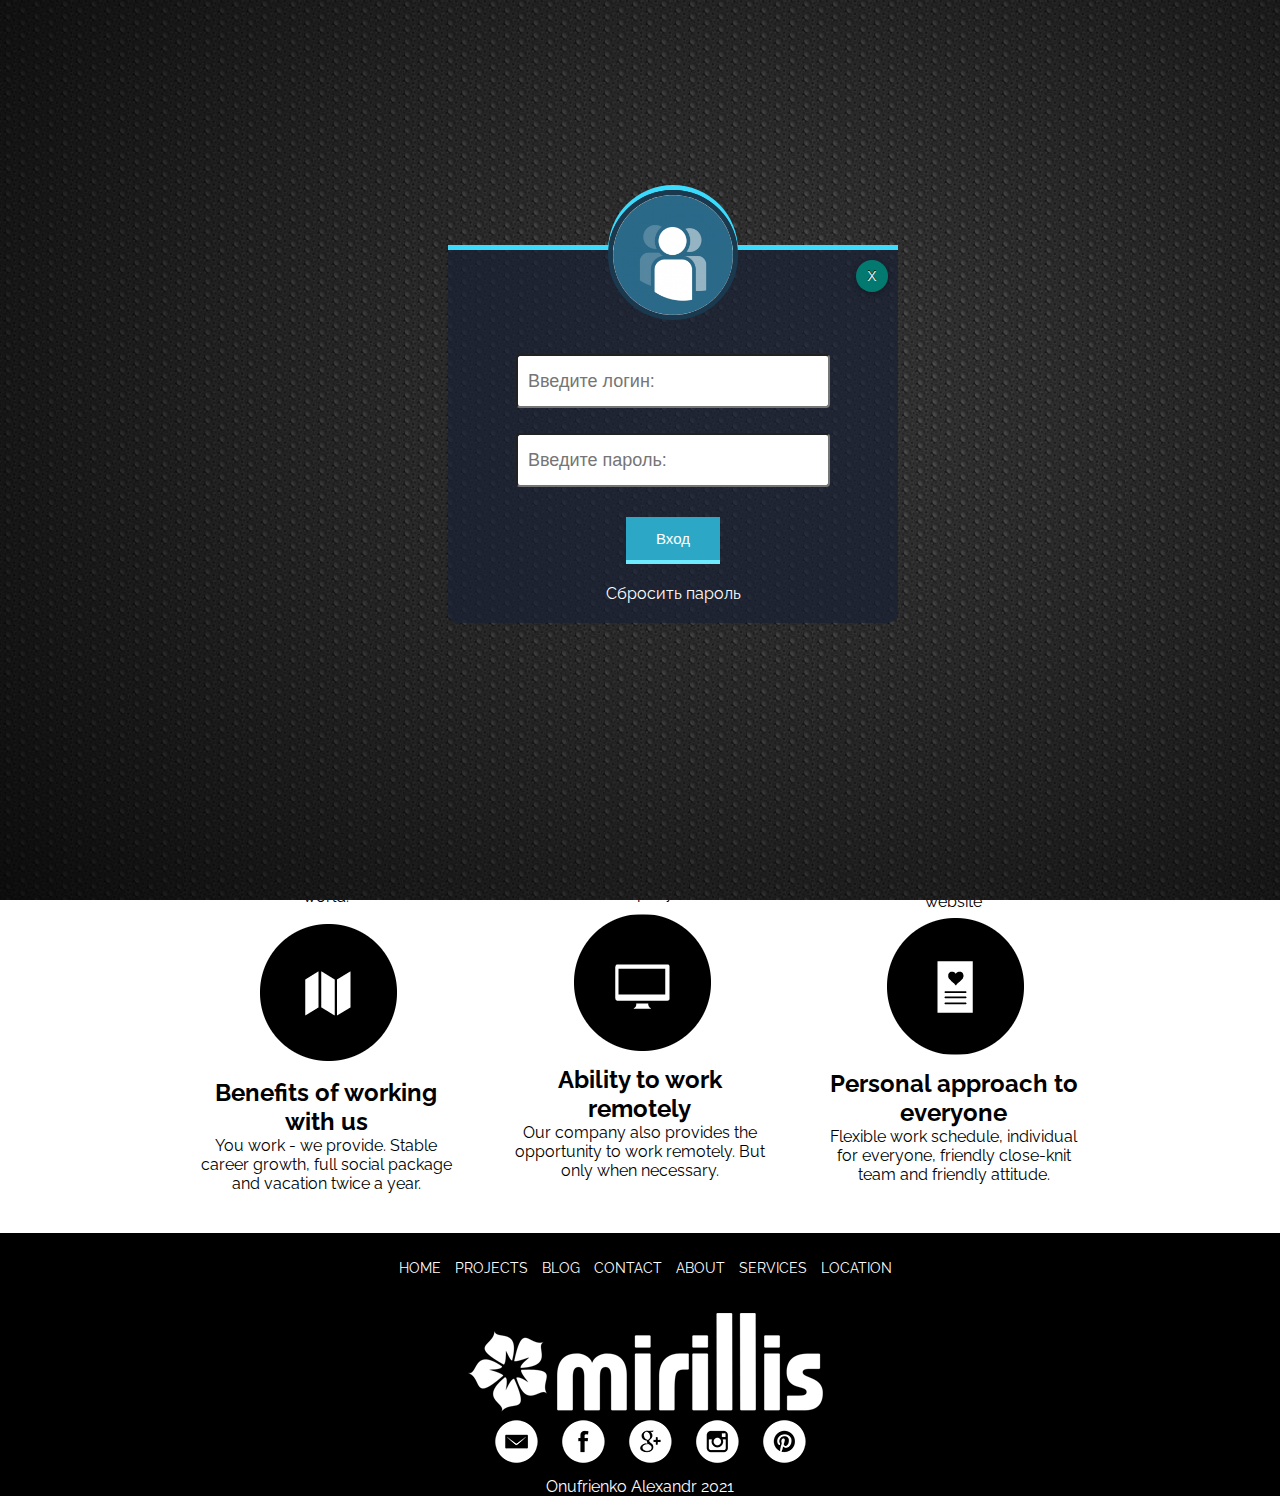
==== index.html @ ba814257 "Add files via upload" ====
<!DOCTYPE html>
<html lang="en">
<head>
	<meta charset="UTF-8">
	<meta name="viewport" content="width=`, initial-scale=1.0">
	<title>Smesharic</title>
	<link rel="stylesheet" href="css/main.css">
	<link href="https://fonts.googleapis.com/css2?family=Raleway:wght@300&display=swap" rel="stylesheet">
</head>
<body>
	<div class="preloader">
        <div class="preloader__row">
          <div class="preloader__item"></div>
          <div class="preloader__item"></div>
        </div>
     </div>
     <div id="overlay">
     <div class="container">
     	<img src="img/login1.jpg" alt="">
        <div class="dws-input">
            <input type="text" name="username" placeholder="Введите логин:">
            <input type="password" name="password" placeholder="Введите пароль:">
         </div>
         <div class="dws-input">
            <input type="submit" class="dws-submit" name="submit" value="Вход" onclick="document.getElementById('overlay').style.display='none';">
         <br />
			<a href="#" id="orion">Сбросить пароль</a>
         </div>      
         	<button class="close" title="Закрыть" onclick="document.getElementById('overlay').style.display='none';"></button>
		</div>
	</div>
	<header>
		<div class="logo">
			<a href="index.html"><img class="graficlogo" src="img/logo.png" width="355px" height="99px" alt="logo"></a>
		</div>
		<nav>
			<div class="topnav" id="myTopnav">
				<a href="index.html">HOME</a>
				<a href="projects.html">PROJECTS</a>
				<a href="blog.html">BLOG</a>
				<a href="contact.html">CONTACT</a>
				<a href="about.html">ABOUT</a>
				<a href="services.html">SERVICES</a>
				<a href="location.html">LOCATION</a>
				<a id="menu" href="#" class="icon">&#9776;</a>
			</div>
		</nav>
	</header>
	<main>
		<img src="img/web.jpg" alt="web" class="mw-100">
		<div class="advantages__conteiner">
			<div class="advantages">
				<div class="advantages__item">
					<img src="img/1.png" alt="">
					<h2>About our company</h2>
					<p>We have been working since 2000. We have branches all over the world.</p>
				</div>
				<div class="advantages__item">
					<img src="img/2.png" alt="">
					<h2>Who are we?</h2>
					<p>We are a professional computer animation and graphic design company.</p>
				</div>
				<div class="advantages__item">
					<img src="img/3.png" alt="">
					<h2>How to join us?</h2>
					<p>You can become our employee. You just need to register on our website</p>
				</div>
				<div class="advantages__item">
					<img src="img/4.png" alt="">
					<h2>Benefits of working with us</h2>
					<p>You work - we provide. Stable career growth, full social package and vacation twice a year.</p>
				</div>
				<div class="advantages__item">
					<img src="img/5.png" alt="">
					<h2>Ability to work remotely</h2>
					<p>Our company also provides the opportunity to work remotely. But only when necessary.</p>
				</div>
				<div class="advantages__item">
					<img src="img/6.png" alt="">
					<h2>Personal approach to everyone</h2>
					<p>Flexible work schedule, individual for everyone, friendly close-knit team and friendly attitude.</p>
				</div>
			</div>
		</div>
	</main>
	<footer>
		<nav>
			<a href="index.html">HOME</a>
			<a href="projects.html">PROJECTS</a>
			<a href="blog.html">BLOG</a>
			<a href="contact.html">CONTACT</a>
			<a href="about.html">ABOUT</a>
			<a href="services.html">SERVICES</a>
			<a href="location.html">LOCATION</a>
		</nav>
		<div class="logo">
			<a href="index.html"><img class="graficlogo" src="img/logo.png" alt=""></a>
		</div>
		<div class="social">
			<a href="#"><img src="img/em.png" alt=""></a>
			<a href="#"><img src="img/face.png" alt=""></a>
			<a href="#"><img src="img/goo.png" alt=""></a>
			<a href="#"><img src="img/inst.png" alt=""></a>
			<a href="#"><img src="img/pint.png" alt=""></a>
		</div>
		<p>Onufrienko Alexandr 2021</p>
	</footer>
	<script>
        window.onload = function () {
          document.body.classList.add('loaded_hiding');
          window.setTimeout(function () {
            document.body.classList.add('loaded');
            document.body.classList.remove('loaded_hiding');
          }, 500);
        }
      </script>
      <!-- скрипт для входа -->
      <script type="text/javascript">
      // таймаут перед появлением
        var delay_popup = 5;
        setTimeout("document.getElementById('overlay').style.display='block'", delay_popup);
        // добавление класса 
        document.body.classList.add('fixed-page');
        // функция, убирающая класс
         function  Remove(){
          document.body.classList.remove('fixed-page');
        }
      </script>
      <!-- остальные скрипты -->
    <script src="https://code.jquery.com/jquery-3.5.1.slim.min.js"></script>
	<script src="js/script.js"></script>
</body>
</html>
---- css/main.css ----
*{
	margin: 0;
	padding: 0;
}
a{
	text-decoration: none;
}
li{
	text-decoration: none;
	list-style: none;
}
body{
	font-family: 'Raleway', sans-serif;
}
.preloader {
    position: fixed;
    left: 0;
    top: 0;
    right: 0;
    bottom: 0;
    background: #e0e0e0;
    z-index: 1001;
  }
  .preloader__row {
    position: relative;
    top: 50%;
    left: 50%;
    width: 70px;
    height: 70px;
    margin-top: -35px;
    margin-left: -35px;
    text-align: center;
    animation: preloader-rotate 2s infinite linear;
  }
  .preloader__item {
    position: absolute;
    display: inline-block;
    top: 0;
    background-color: #337ab7;
    border-radius: 100%;
    width: 35px;
    height: 35px;
    animation: preloader-bounce 2s infinite ease-in-out;
  }
  .preloader__item:last-child {
    top: auto;
    bottom: 0;
    animation-delay: -1s;
  }
  @keyframes preloader-rotate {
    100% {
      transform: rotate(360deg);
    }
  }
  @keyframes preloader-bounce {
    0%,
    100% {
      transform: scale(0);
    }
    50% {
      transform: scale(1);
    }
  }
  .loaded_hiding .preloader {
    transition: 0.3s opacity;
    opacity: 0;
  }
  .loaded .preloader {
    display: none;
  }




.container{
    width: 100%;
    margin: auto;
    
}

/* блок входа */
 #overlay{
 	position: fixed;
  	top: 0;
  	left: 0;
  	display: none;
  	width: 100%;
  	height: 100%;
  	z-index: 999;
  	-webkit-animation: fade .6s;
  	-moz-animation: fade .6s;
  	animation: fade .6s;
  	overflow: auto;
 	background-image: url("../img/fon.jpg");
 }
 .container{
 	width: 450px;
	 left: 35%;
	 position: absolute;
	background-color: rgba(24, 33, 52, 0.7);
	margin: 250px auto 0 auto;
	text-align: center;
	box-shadow: 0 -5px 0 #3adbfd;
	border-radius: 0 0 10px 10px;
	padding-bottom: 20px;
 }
 .container img{
	width: 120px;
	height: 120px;
	margin: -60px 0 30px 0;
	border: 5px solid #1a394f;
	border-radius: 50%;
	box-shadow: 0 -5px 0 #3adbfd;
}
input[type="text"], input[type="password"]{
	width: 300px;
	height: 50px;
	font-size: 18px;
	margin-bottom: 25px;
	border-radius: 4px;
	padding-left: 10px;
} 
.close {
  top: 10px;
  right: 10px;
  width: 32px;
  height: 32px;
  position: absolute;
  border: none;
  -webkit-border-radius: 50%;
  -moz-border-radius: 50%;
  -ms-border-radius: 50%;
  -o-border-radius: 50%;
  border-radius: 50%;
  background-color: rgba(0, 131, 119, 0.9);
  -webkit-box-shadow: 0 2px 5px 0 rgba(0, 0, 0, 0.16), 0 2px 10px 0 rgba(0, 0, 0, 0.12);
  -moz-box-shadow: 0 2px 5px 0 rgba(0, 0, 0, 0.16), 0 2px 10px 0 rgba(0, 0, 0, 0.12);
  box-shadow: 0 2px 5px 0 rgba(0, 0, 0, 0.16), 0 2px 10px 0 rgba(0, 0, 0, 0.12);
  cursor: pointer;
  outline: none;
}
.close:before {
  color: rgba(255, 255, 255, 0.9);
  content: "X";
  font-family:  Arial, Helvetica, sans-serif;
  font-size: 14px;
  font-weight: normal;
  text-decoration: none;
  text-shadow: 0 -1px rgba(0, 0, 0, 0.9);
  -webkit-transition: all 0.5s;
  -moz-transition: all 0.5s;
  transition: all 0.5s;
}
.dws-submit{
	padding: 13px 30px;
	margin: 5px 0 20px 0;
	font-size: 15px;
	color: #fff;
	background-color: #2ca8c6;
	border: none;
	border-bottom: 4px solid #6ee9fd;
	cursor: pointer;
}
.dws-submit:hover{
	transition: all 0.5s;
	background: #fff;
	color: #2c536c;
}
a{
	color: #fff;
}
a:hover{
	text-decoration: none;
}
/* кнопка закрытия при наведении */
.close:hover {
  background-color: green;
  transition: all 0.5s;
}

.logo{
	background: #000;
	width: 100%;
	display: flex;
	justify-content: center;
}
.graficlogo{
	padding: 5px;
	max-width: 100%;
	box-sizing: border-box;	
}

nav{
	margin: auto;
	width: 800px;
	height: 50px;
}
.topnav{
	background-color: #fff;
	font-size: 14px;
	margin-top: 40px;
}
.topnav a{
	color: #000;
	text-align: center;
	padding: 14px 16px;
	font-size: 15px;
}
.topnav a:hover{
	border-bottom: 2px solid #000;
}
.topnav .icon{
	display: none;
}

.mw-100{
	max-width: 100%;
}
.advantages__conteiner{
	display: flex;
	justify-content: center;
}
.advantages{
	padding-top: 40px;
	padding-bottom: 40px;
	width: 70%;
	display: flex;
	justify-content: space-between;
	text-align: center;
	flex-wrap: wrap;
}
.advantages__item{
	width: 30%;

}
footer{
	width: 100%;
	height: auto;
	background-color: #000;
	margin: 0 auto;
	text-align: center;
	padding-top: 25px;
}
footer a{
	color: white;
	font-size: 14px;
	margin-left: 10px;
}
footer p{
	color: white;
}
footer nav a:hover{
	border-bottom: 1px solid white;
}
.social img{
	margin-left: 10px;
	margin-bottom: 10px;
}
.social img:hover{
	background: #494949;
	border-radius: 50%;
}
@media screen and (max-width: 768px){
	.topnav a:not(:first-child) {
		display: none;
	}
	.topnav a.icon{
		float: right;
		margin-top: -17px;
		display: block;
		color: black;
	}
	nav{
		width: 100%;
	}
	.topnav.responsive{
		position: relative;
	}
	.topnav.responsive a.icon{
		position: absolute;
		right: 0;
		top: 0;
	}
	.topnav.responsive a{
		float: none;
		display: block;
		text-align: left;
	}
	.advantages__item{
		width: 45%;
	}
}
@media screen and (max-width: 420px){
	.advantages{
		flex-direction: column;
	}
	.advantages__item{
		width: 100%;
	}
}
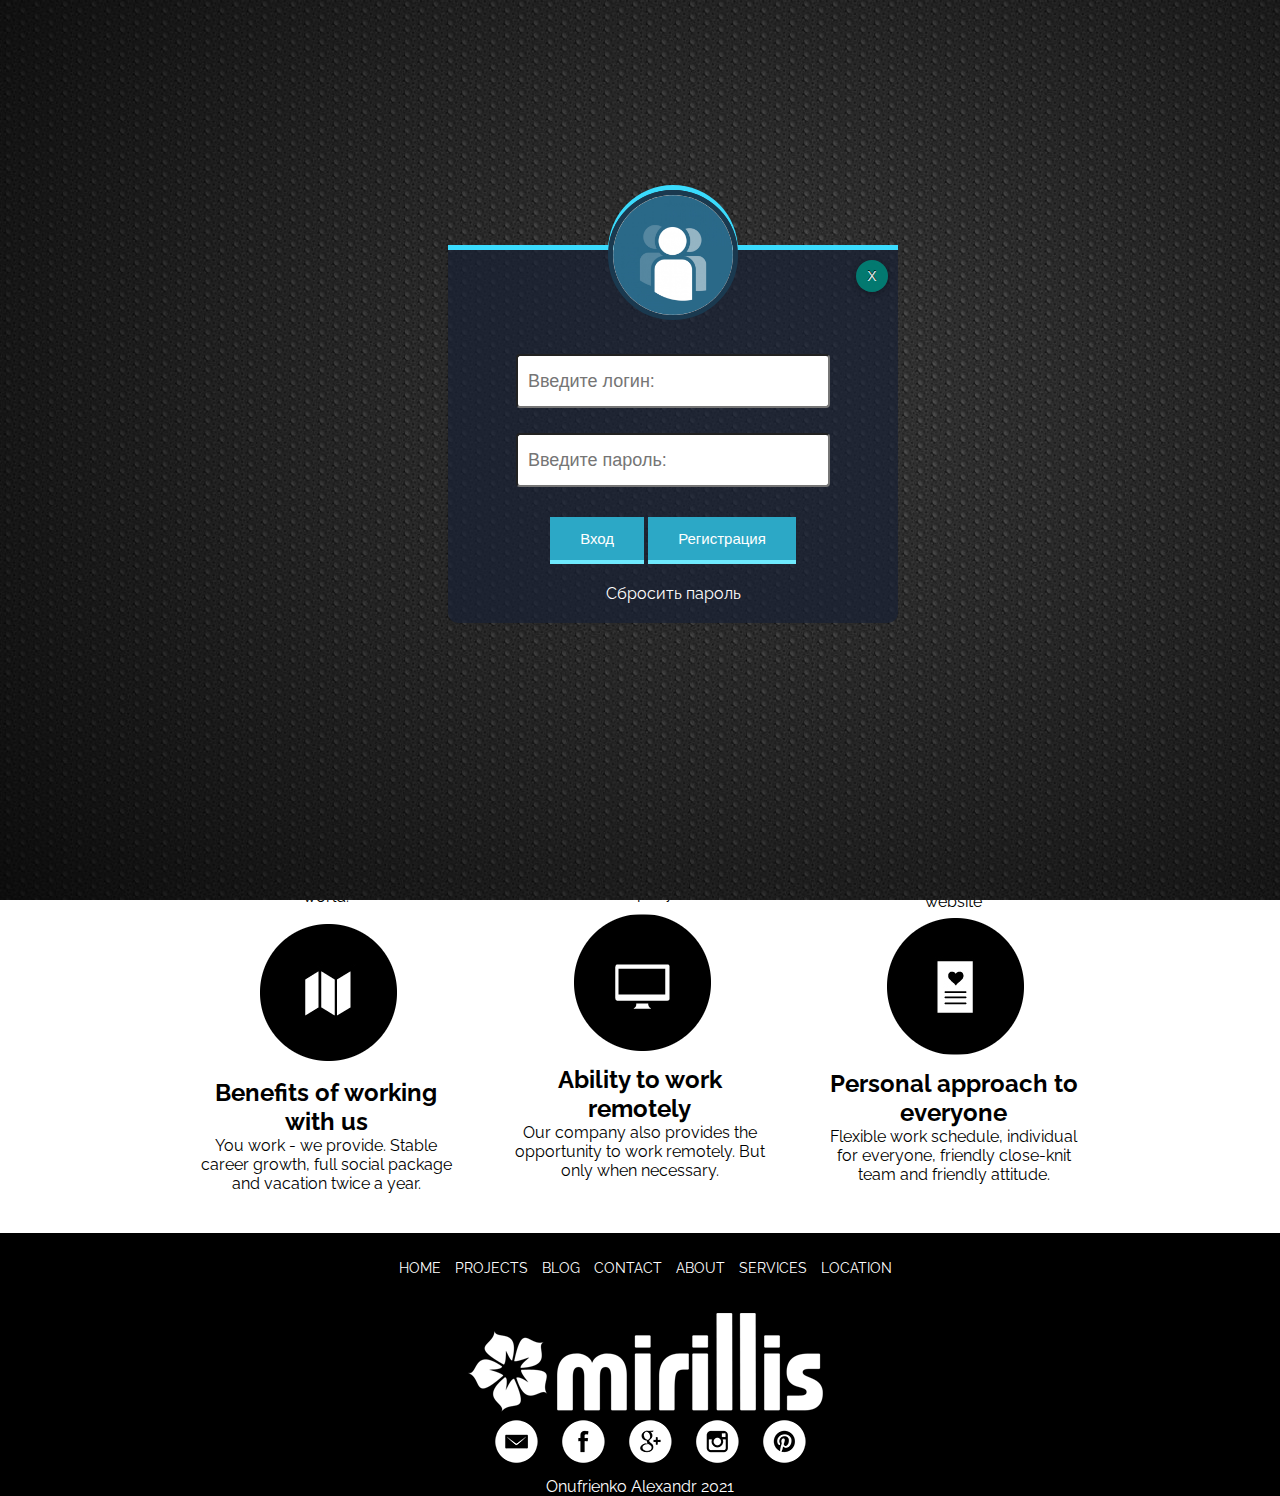
==== commit 6781fafd: "Update index.html" ====
--- a/index.html
+++ b/index.html
@@ -3,7 +3,7 @@
 <head>
 	<meta charset="UTF-8">
 	<meta name="viewport" content="width=`, initial-scale=1.0">
-	<title>Smesharic</title>
+	<title>Merillis</title>
 	<link rel="stylesheet" href="css/main.css">
 	<link href="https://fonts.googleapis.com/css2?family=Raleway:wght@300&display=swap" rel="stylesheet">
 </head>
@@ -23,6 +23,7 @@
          </div>
          <div class="dws-input">
             <input type="submit" class="dws-submit" name="submit" value="Вход" onclick="document.getElementById('overlay').style.display='none';">
+	    <input type="submit" class="dws-submit" name="submit" value="Регистрация" onclick="document.getElementById('overlay').style.display='none';">
          <br />
 			<a href="#" id="orion">Сбросить пароль</a>
          </div>      
@@ -130,4 +131,4 @@
     <script src="https://code.jquery.com/jquery-3.5.1.slim.min.js"></script>
 	<script src="js/script.js"></script>
 </body>
-</html>+</html>
--- a/css/main.css
+++ b/css/main.css
@@ -260,6 +260,24 @@
 	background: #494949;
 	border-radius: 50%;
 }
+.gallery{
+	width: 80%;
+	margin: auto;
+	display: flex;
+	flex-wrap: wrap;
+	margin-bottom: 50px;
+}
+.photo-itm{
+	width: 25%;
+}
+.photo-itm img{
+	box-sizing: border-box;
+	max-width: 100%;
+	opacity: 0.7;
+}
+.photo-itm img:hover{
+	opacity: 1;
+}
 @media screen and (max-width: 768px){
 	.topnav a:not(:first-child) {
 		display: none;
@@ -289,6 +307,10 @@
 	.advantages__item{
 		width: 45%;
 	}
+	.photo-itm{
+		width: 45%;
+		margin-left: 10px;
+	}
 }
 @media screen and (max-width: 420px){
 	.advantages{
@@ -297,4 +319,17 @@
 	.advantages__item{
 		width: 100%;
 	}
-}+	.project{
+		display: flex;
+		justify-content: center;
+		align-items: center;
+	}
+	.gallery{
+		width: auto;
+		margin: auto;
+	}
+	.photo-itm{
+		width: 70%;
+		margin: 0 auto;
+	}
+}
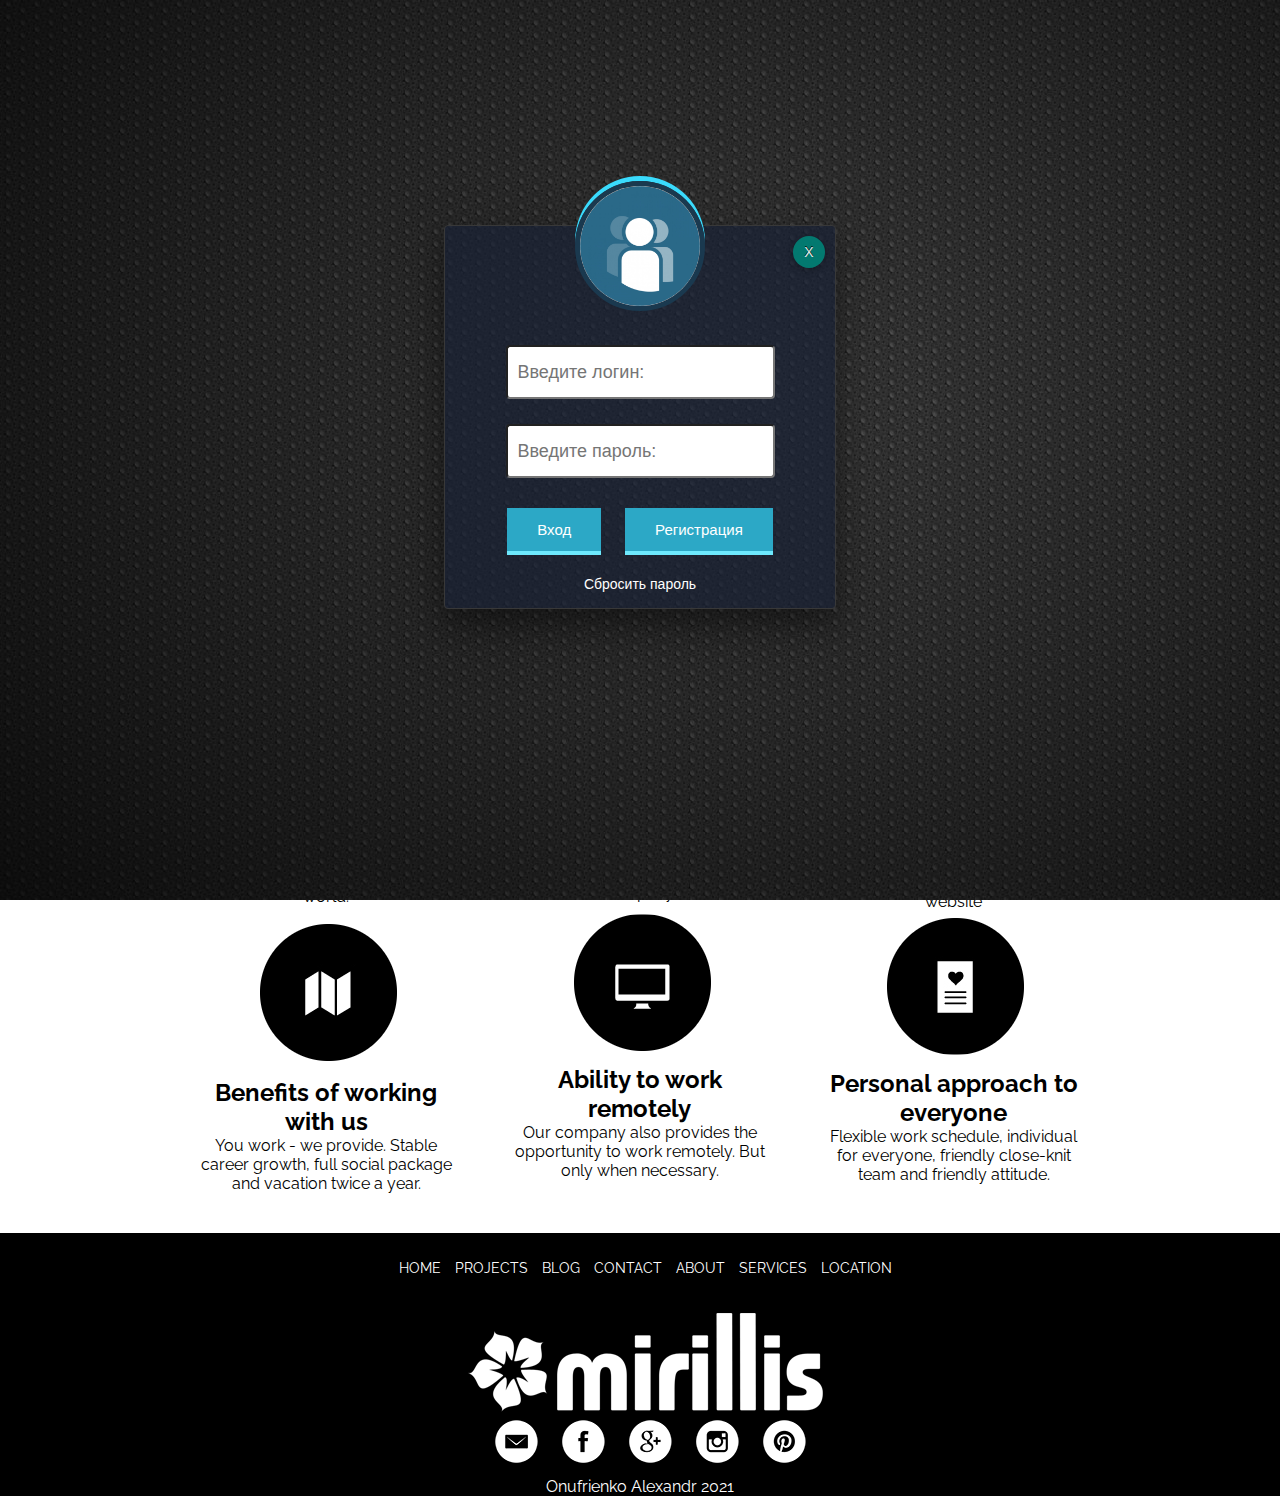
==== commit 8049685e: "Add files via upload" ====
--- a/index.html
+++ b/index.html
@@ -3,7 +3,7 @@
 <head>
 	<meta charset="UTF-8">
 	<meta name="viewport" content="width=`, initial-scale=1.0">
-	<title>Merillis</title>
+	<title>Mirillis</title>
 	<link rel="stylesheet" href="css/main.css">
 	<link href="https://fonts.googleapis.com/css2?family=Raleway:wght@300&display=swap" rel="stylesheet">
 </head>
@@ -15,20 +15,24 @@
         </div>
      </div>
      <div id="overlay">
-     <div class="container">
-     	<img src="img/login1.jpg" alt="">
-        <div class="dws-input">
-            <input type="text" name="username" placeholder="Введите логин:">
-            <input type="password" name="password" placeholder="Введите пароль:">
-         </div>
-         <div class="dws-input">
-            <input type="submit" class="dws-submit" name="submit" value="Вход" onclick="document.getElementById('overlay').style.display='none';">
-	    <input type="submit" class="dws-submit" name="submit" value="Регистрация" onclick="document.getElementById('overlay').style.display='none';">
-         <br />
-			<a href="#" id="orion">Сбросить пароль</a>
-         </div>      
-         	<button class="close" title="Закрыть" onclick="document.getElementById('overlay').style.display='none';"></button>
-		</div>
+     	<center>
+   		 <div class="container">
+   		 	<div class="brat">
+			    <img src="img/login1.jpg" alt="" class="brat-img">
+			</div>
+			<div class="dws-input">
+			   	<input type="text" name="username" placeholder="Введите логин:"><br>
+			    <input type="password" name="password" placeholder="Введите пароль:">
+			</div>
+			<div class="dws-input">
+			    <input type="submit" class="dws-submit" name="submit" value="Вход" onclick="document.getElementById('overlay').style.display='none';">
+			    <input type="submit" class="dws-submit" name="submit" value="Регистрация" onclick="document.getElementById('overlay').style.display='none';">
+			     	<br />
+				<a href="#" id="orion">Сбросить пароль</a>
+			</div>      
+				<button class="close" title="Закрыть" onclick="document.getElementById('overlay').style.display='none';"></button>
+			</div>
+		</center>
 	</div>
 	<header>
 		<div class="logo">
@@ -43,6 +47,7 @@
 				<a href="about.html">ABOUT</a>
 				<a href="services.html">SERVICES</a>
 				<a href="location.html">LOCATION</a>
+
 				<a id="menu" href="#" class="icon">&#9776;</a>
 			</div>
 		</nav>
@@ -131,4 +136,4 @@
     <script src="https://code.jquery.com/jquery-3.5.1.slim.min.js"></script>
 	<script src="js/script.js"></script>
 </body>
-</html>
+</html>--- a/css/main.css
+++ b/css/main.css
@@ -72,38 +72,49 @@
 
 
 
-.container{
-    width: 100%;
-    margin: auto;
-    
-}
+
 
 /* блок входа */
  #overlay{
- 	position: fixed;
-  	top: 0;
-  	left: 0;
-  	display: none;
-  	width: 100%;
-  	height: 100%;
-  	z-index: 999;
-  	-webkit-animation: fade .6s;
-  	-moz-animation: fade .6s;
-  	animation: fade .6s;
+	position: fixed;
+	top: 0;
+	left: 0;
+	display: none;
+	width: 100%;
+	height: 100%;
+	background: gray;
+	z-index: 999;
+	overflow: auto;
+ 
   	overflow: auto;
  	background-image: url("../img/fon.jpg");
  }
  .container{
- 	width: 450px;
-	 left: 35%;
-	 position: absolute;
+	top: 25%;
+	left: 0;
+	right: 0;       
+	font-size: 14px;
+	margin: auto;
+	width: 80%;
+	min-width:200px;
+	max-width: 350px;
+	position: absolute;
+	padding: 15px 20px;
+	border: 1px solid #383838;
+	background: #fefefe;
+	z-index: 1000;
+	-webkit-border-radius: 4px;
+	-moz-border-radius: 4px;
+	-ms-border-radius: 4px;
+	border-radius: 4px;
+	font: 14px/18px 'Tahoma', Arial, sans-serif;
+	-webkit-box-shadow: 0 15px 20px rgba(0,0,0,.22),0 19px 60px rgba(0,0,0,.3);
+	-moz-box-shadow: 0 15px 20px rgba(0,0,0,.22),0 19px 60px rgba(0,0,0,.3);
+	-ms-box-shadow: 0 15px 20px rgba(0,0,0,.22),0 19px 60px rgba(0,0,0,.3);
+	box-shadow: 0 15px 20px rgba(0,0,0,.22),0 19px 60px rgba(0,0,0,.3);
 	background-color: rgba(24, 33, 52, 0.7);
-	margin: 250px auto 0 auto;
-	text-align: center;
-	box-shadow: 0 -5px 0 #3adbfd;
-	border-radius: 0 0 10px 10px;
-	padding-bottom: 20px;
  }
+
  .container img{
 	width: 120px;
 	height: 120px;
@@ -113,7 +124,7 @@
 	box-shadow: 0 -5px 0 #3adbfd;
 }
 input[type="text"], input[type="password"]{
-	width: 300px;
+	width: 255px;
 	height: 50px;
 	font-size: 18px;
 	margin-bottom: 25px;
@@ -121,24 +132,25 @@
 	padding-left: 10px;
 } 
 .close {
-  top: 10px;
-  right: 10px;
-  width: 32px;
-  height: 32px;
-  position: absolute;
-  border: none;
-  -webkit-border-radius: 50%;
-  -moz-border-radius: 50%;
-  -ms-border-radius: 50%;
-  -o-border-radius: 50%;
-  border-radius: 50%;
-  background-color: rgba(0, 131, 119, 0.9);
-  -webkit-box-shadow: 0 2px 5px 0 rgba(0, 0, 0, 0.16), 0 2px 10px 0 rgba(0, 0, 0, 0.12);
-  -moz-box-shadow: 0 2px 5px 0 rgba(0, 0, 0, 0.16), 0 2px 10px 0 rgba(0, 0, 0, 0.12);
-  box-shadow: 0 2px 5px 0 rgba(0, 0, 0, 0.16), 0 2px 10px 0 rgba(0, 0, 0, 0.12);
-  cursor: pointer;
-  outline: none;
-}
+	top: 10px;
+	right: 10px;
+	width: 32px;
+	height: 32px;
+	position: absolute;
+	border: none;
+	-webkit-border-radius: 50%;
+	-moz-border-radius: 50%;
+	-ms-border-radius: 50%;
+	-o-border-radius: 50%;
+	border-radius: 50%;
+	background-color: rgba(0, 131, 119, 0.9);
+	-webkit-box-shadow: 0 2px 5px 0 rgba(0, 0, 0, 0.16), 0 2px 10px 0 rgba(0, 0, 0, 0.12);
+	-moz-box-shadow: 0 2px 5px 0 rgba(0, 0, 0, 0.16), 0 2px 10px 0 rgba(0, 0, 0, 0.12);
+	box-shadow: 0 2px 5px 0 rgba(0, 0, 0, 0.16), 0 2px 10px 0 rgba(0, 0, 0, 0.12);
+	cursor: pointer;
+	outline: none;
+}
+
 .close:before {
   color: rgba(255, 255, 255, 0.9);
   content: "X";
@@ -153,7 +165,7 @@
 }
 .dws-submit{
 	padding: 13px 30px;
-	margin: 5px 0 20px 0;
+	margin: 5px 10px 20px 10px;
 	font-size: 15px;
 	color: #fff;
 	background-color: #2ca8c6;
@@ -172,6 +184,7 @@
 a:hover{
 	text-decoration: none;
 }
+
 /* кнопка закрытия при наведении */
 .close:hover {
   background-color: green;
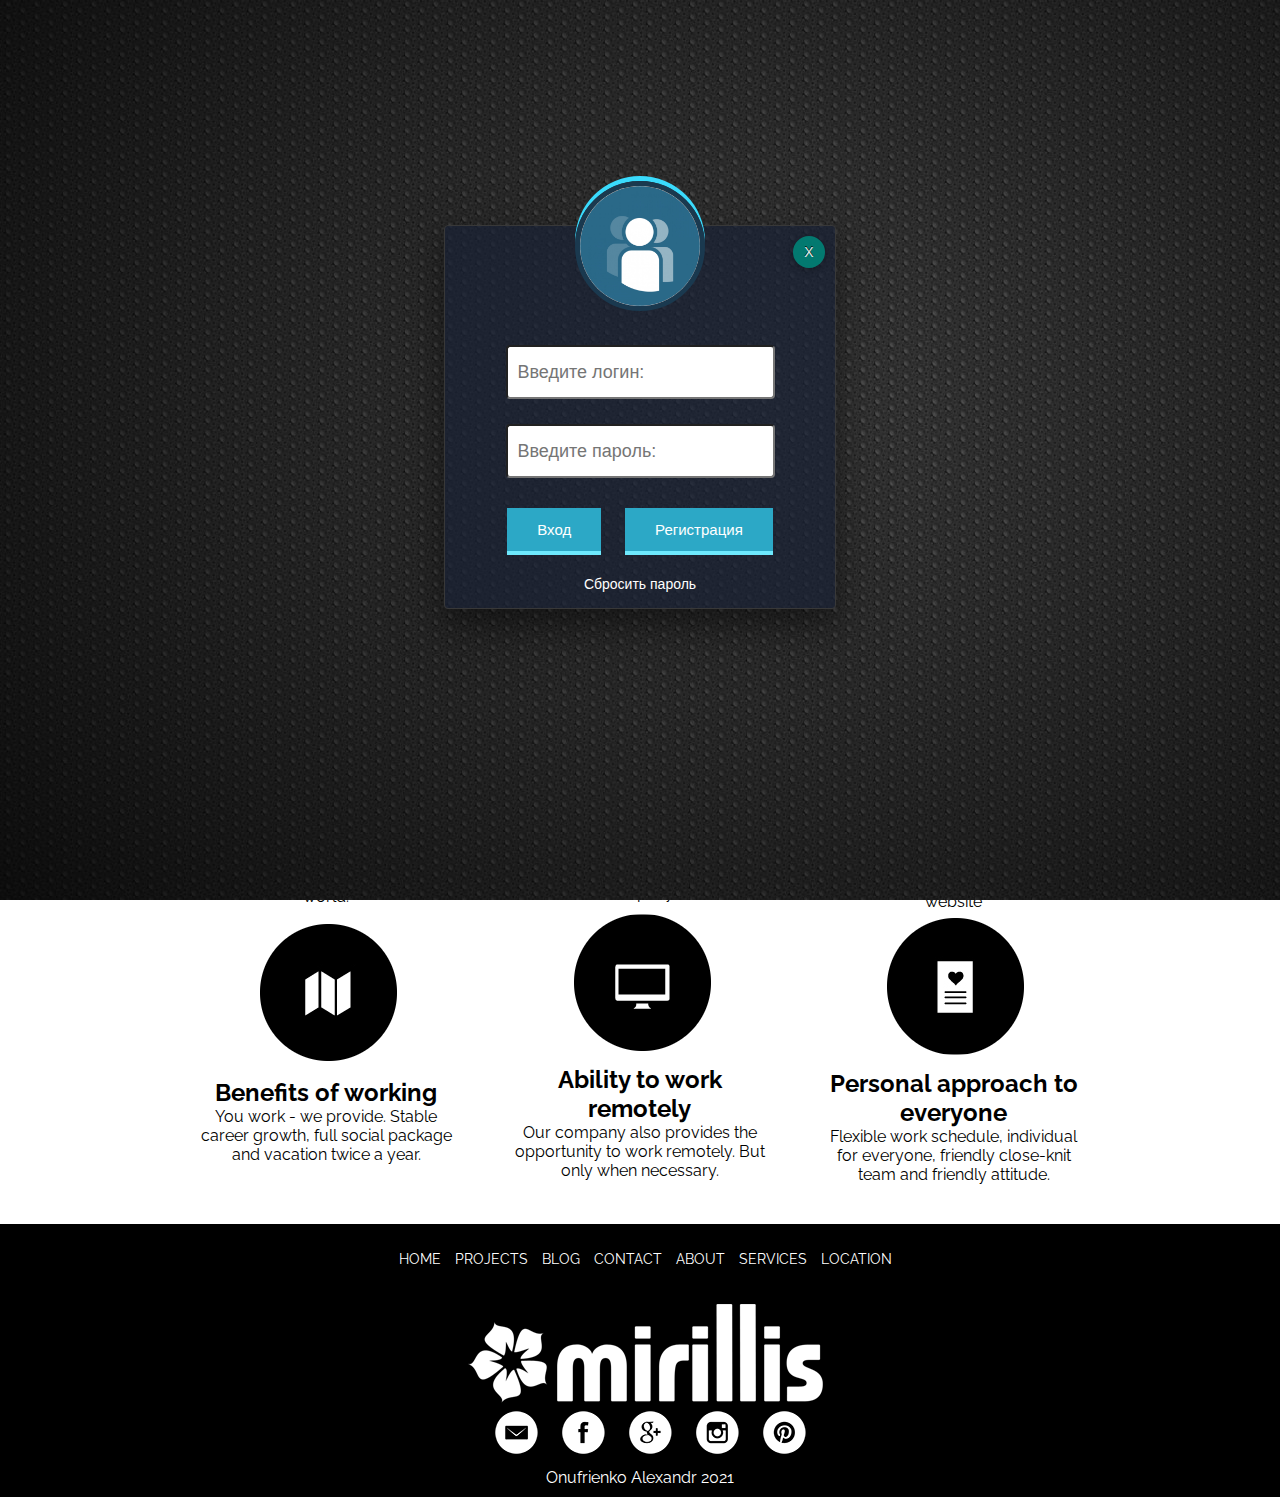
==== commit c05e3a27: "Add files via upload" ====
--- a/index.html
+++ b/index.html
@@ -73,7 +73,7 @@
 				</div>
 				<div class="advantages__item">
 					<img src="img/4.png" alt="">
-					<h2>Benefits of working with us</h2>
+					<h2>Benefits of working</h2>
 					<p>You work - we provide. Stable career growth, full social package and vacation twice a year.</p>
 				</div>
 				<div class="advantages__item">
@@ -86,7 +86,7 @@
 					<h2>Personal approach to everyone</h2>
 					<p>Flexible work schedule, individual for everyone, friendly close-knit team and friendly attitude.</p>
 				</div>
-			</div>
+            </div>
 		</div>
 	</main>
 	<footer>
--- a/css/main.css
+++ b/css/main.css
@@ -130,7 +130,14 @@
 	margin-bottom: 25px;
 	border-radius: 4px;
 	padding-left: 10px;
-} 
+}
+.dws-input a{
+	color: #fff;
+	text-decoration: none;
+}
+.dws-input a:hover{
+	border-bottom: 1px solid #fff;
+}
 .close {
 	top: 10px;
 	right: 10px;
@@ -179,9 +186,10 @@
 	color: #2c536c;
 }
 a{
+	color: #000;
+}
+a:hover{
 	color: #fff;
-}
-a:hover{
 	text-decoration: none;
 }
 
@@ -244,7 +252,6 @@
 }
 .advantages__item{
 	width: 30%;
-
 }
 footer{
 	width: 100%;
@@ -261,6 +268,7 @@
 }
 footer p{
 	color: white;
+    padding-bottom: 10px;
 }
 footer nav a:hover{
 	border-bottom: 1px solid white;
@@ -272,6 +280,7 @@
 .social img:hover{
 	background: #494949;
 	border-radius: 50%;
+	opacity: 0.5;
 }
 .gallery{
 	width: 80%;
@@ -287,10 +296,180 @@
 	box-sizing: border-box;
 	max-width: 100%;
 	opacity: 0.7;
+	transition: all 0.5s ease;
 }
 .photo-itm img:hover{
 	opacity: 1;
-}
+	transform: scale(1.1);
+}
+
+.blog-container{
+	background: #fafafa;
+	border-radius: 5px;
+	box-shadow: rgba(0, 0, 0, 0.2) 0 4px 2px -2px;
+	font-weight: 100;
+	margin: 48px auto;
+	width: 50rem;
+}
+.blog-container a:hover{
+	border-color: #ff4d4d;
+	color: #ff4d4d;
+}
+.blog-cover{
+	background: url(../img/world.jpg);
+	background-size: cover;
+	border-radius: 5px 5px, 0, 0;
+	height: 15rem;
+	box-shadow: inset rgba(0, 0, 0, 0.2) 0 64px 64px 16px;
+}
+.blog-body{
+	margin: 0 auto;
+	width: 80%;
+}
+.blog-title h1 a{
+	color: #333;
+	font-weight: 100;
+}
+.blog-text p{
+	color: #4d4d4d;
+}
+.blog-tags ul{
+	display: flex;
+	flex-direction: row;
+	flex-wrap: wrap;
+	list-style: none;
+	padding-left: 0;  
+}
+.blog-tags li + li{
+	margin-left: .5rem;
+}
+.blog-tags a{
+	border: 1px solid #999999;
+	border-radius: 3px;
+	color: #999999;
+	font-size: .75rem;
+	height: 1.5rem;
+	line-height: 1.5rem;
+	letter-spacing: 1px;
+	padding: 0 .5rem;
+	text-align: center;
+	text-transform: uppercase;
+	white-space: nowrap;
+	width: 5rem;
+}
+.blog-footer{
+	border-top: 1px solid #e6e6e6;
+	margin: 0 auto;
+	padding-bottom: .125rem;
+	width: 80%;
+}
+.blog-footer ul{
+	list-style: none;
+	display: flex;
+	flex: row wrap;
+	justify-content: flex-end;
+	padding-left: 0px;
+}
+.blog-footer li{
+	color: #999999;
+	font-size: .75rem;
+	height: 1.5rem;
+	text-align: center;
+	text-transform: uppercase;
+	position: relative;
+	white-space: nowrap;
+}
+.published-date{
+	border: 1px solid #999999;
+	border-radius: 3px;
+	padding: 0 .5rem;
+}
+
+#map{
+	width: 100%;
+	height: 400px;
+}
+
+.form{
+	width: 50%;
+	margin: 50px auto;
+}
+.feedback-input{
+	color: #000;
+	font-weight: 300;
+	font-size: 14px;
+	line-height: 22px;
+	background-color: #fff;
+	padding: 13px;
+	margin-bottom: 10px;
+	width: 100%;
+	-webkit-box-sizing: border-box;
+	-moz-box-sizing: border-box;
+	box-sizing: border-box;
+	border: 0px solid transparent;
+	border-bottom: 1px solid #000;
+}
+textarea{
+	width: 100%;
+	height: 150px;
+	resize: vertical;
+}
+
+.button-submit{
+	float: left;
+	width: 100%;
+	border: 0px solid transparent;
+	cursor: pointer;
+	background-color: #000;
+	color: white;
+	font-size: 18px;
+	padding-top: 22px;
+	padding-bottom: 22px;
+	transition: all 0.3s; 
+	margin-top: -4px;
+	font-weight: 300;
+}
+.button-submit:hover{
+	background-color: #fff;
+	color: #000;
+	border: 1px solid #000;
+}
+.easy{
+	width: 0;
+	height: 54px;
+	background-color: #fbfbfb;
+	transition: .3s easy;	
+}
+
+.about__container{
+	width: 80%;
+	margin: 50px auto;
+	text-align: center;
+}
+.about__container img{
+	max-width: 100%;
+}
+.about__container h1{
+	margin-top: 40px;
+}
+.about__container p{
+	margin-top: 50px;
+}
+.services{
+	width: 80%;
+	margin: 50px auto;
+	text-align: center;
+}
+.services img{
+	max-width: 100%;
+}
+.services__container{
+	margin-top: 50px;
+	display: grid;
+	grid-template-columns: auto auto;
+	grid-gap: 50px 100px;
+}
+
 @media screen and (max-width: 768px){
 	.topnav a:not(:first-child) {
 		display: none;
@@ -306,6 +485,7 @@
 	}
 	.topnav.responsive{
 		position: relative;
+		z-index: 9999;
 	}
 	.topnav.responsive a.icon{
 		position: absolute;
@@ -324,6 +504,9 @@
 		width: 45%;
 		margin-left: 10px;
 	}
+	.blog-container{
+		width: 28rem;
+	}
 }
 @media screen and (max-width: 420px){
 	.advantages{
@@ -345,4 +528,10 @@
 		width: 70%;
 		margin: 0 auto;
 	}
-}
+	.blog-container{
+		width: 20rem;
+	}
+	.services__container{
+		grid-template-columns: auto;
+	}
+}
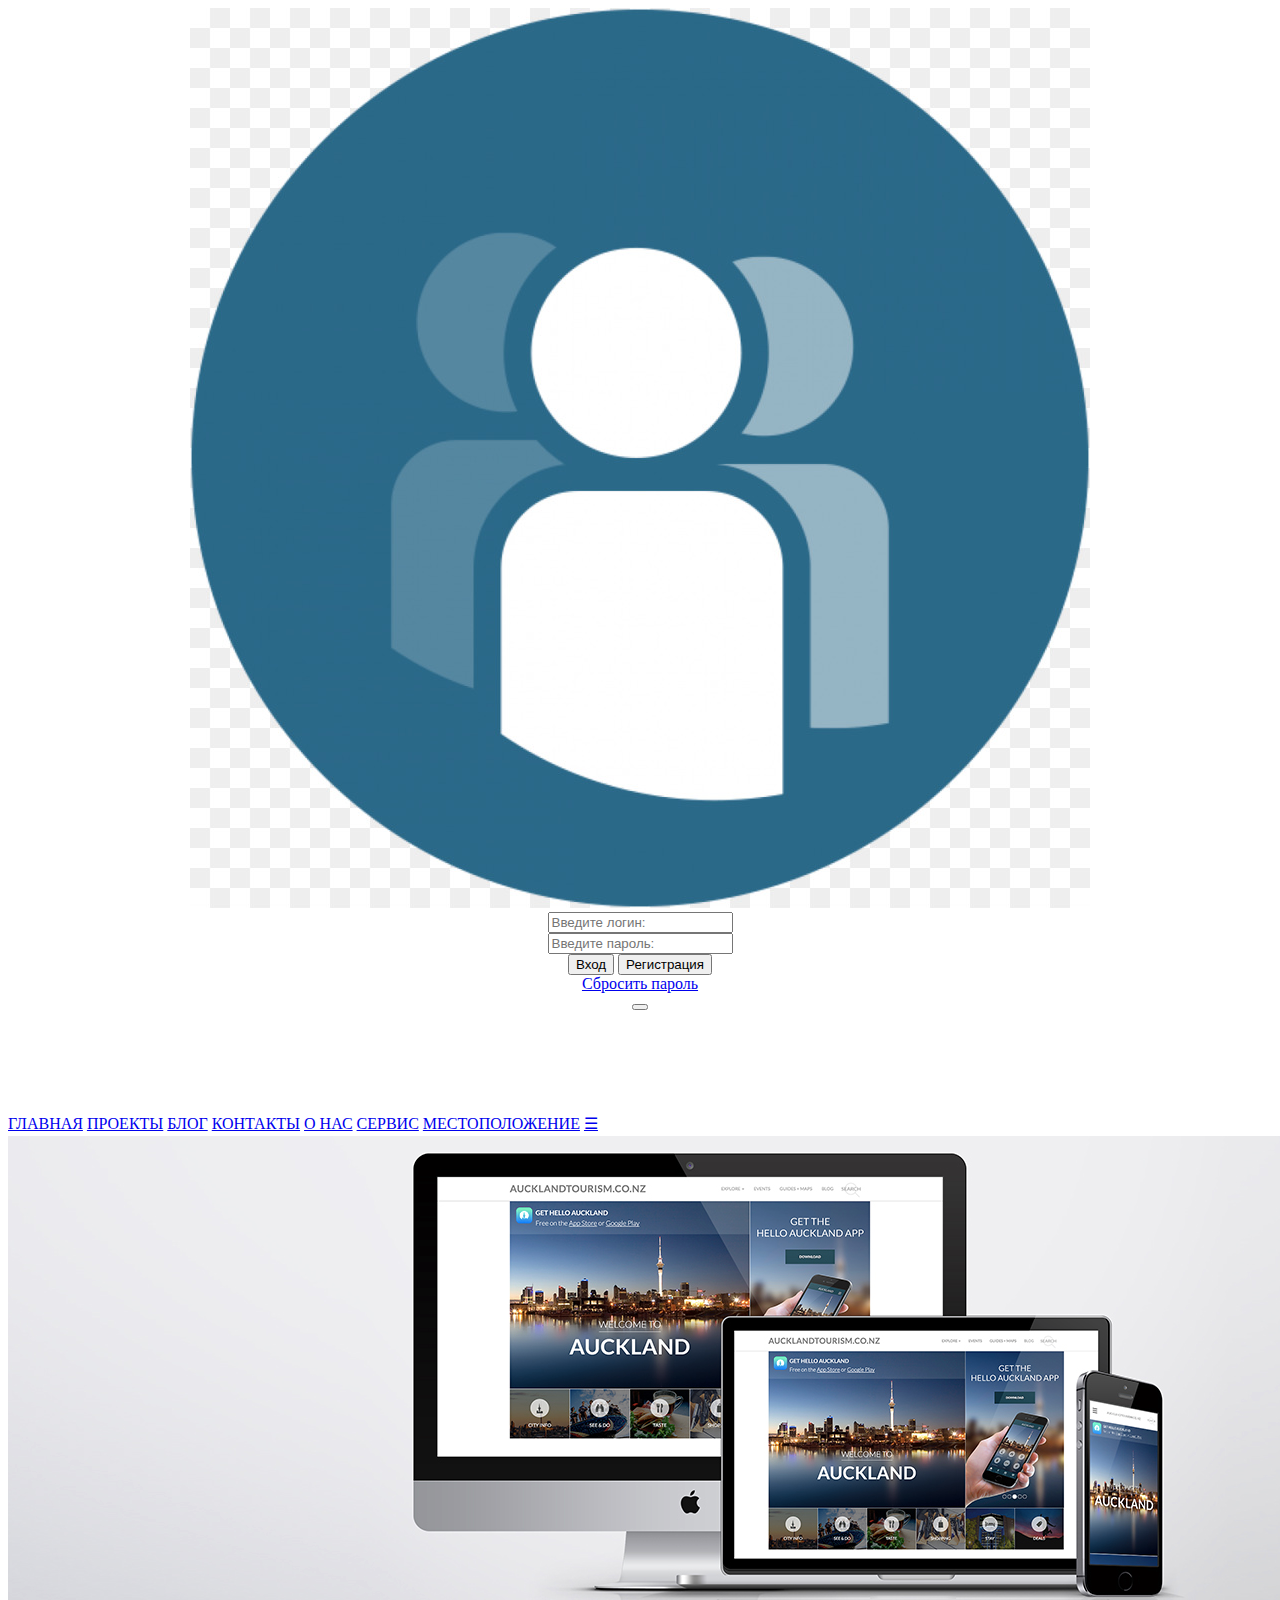
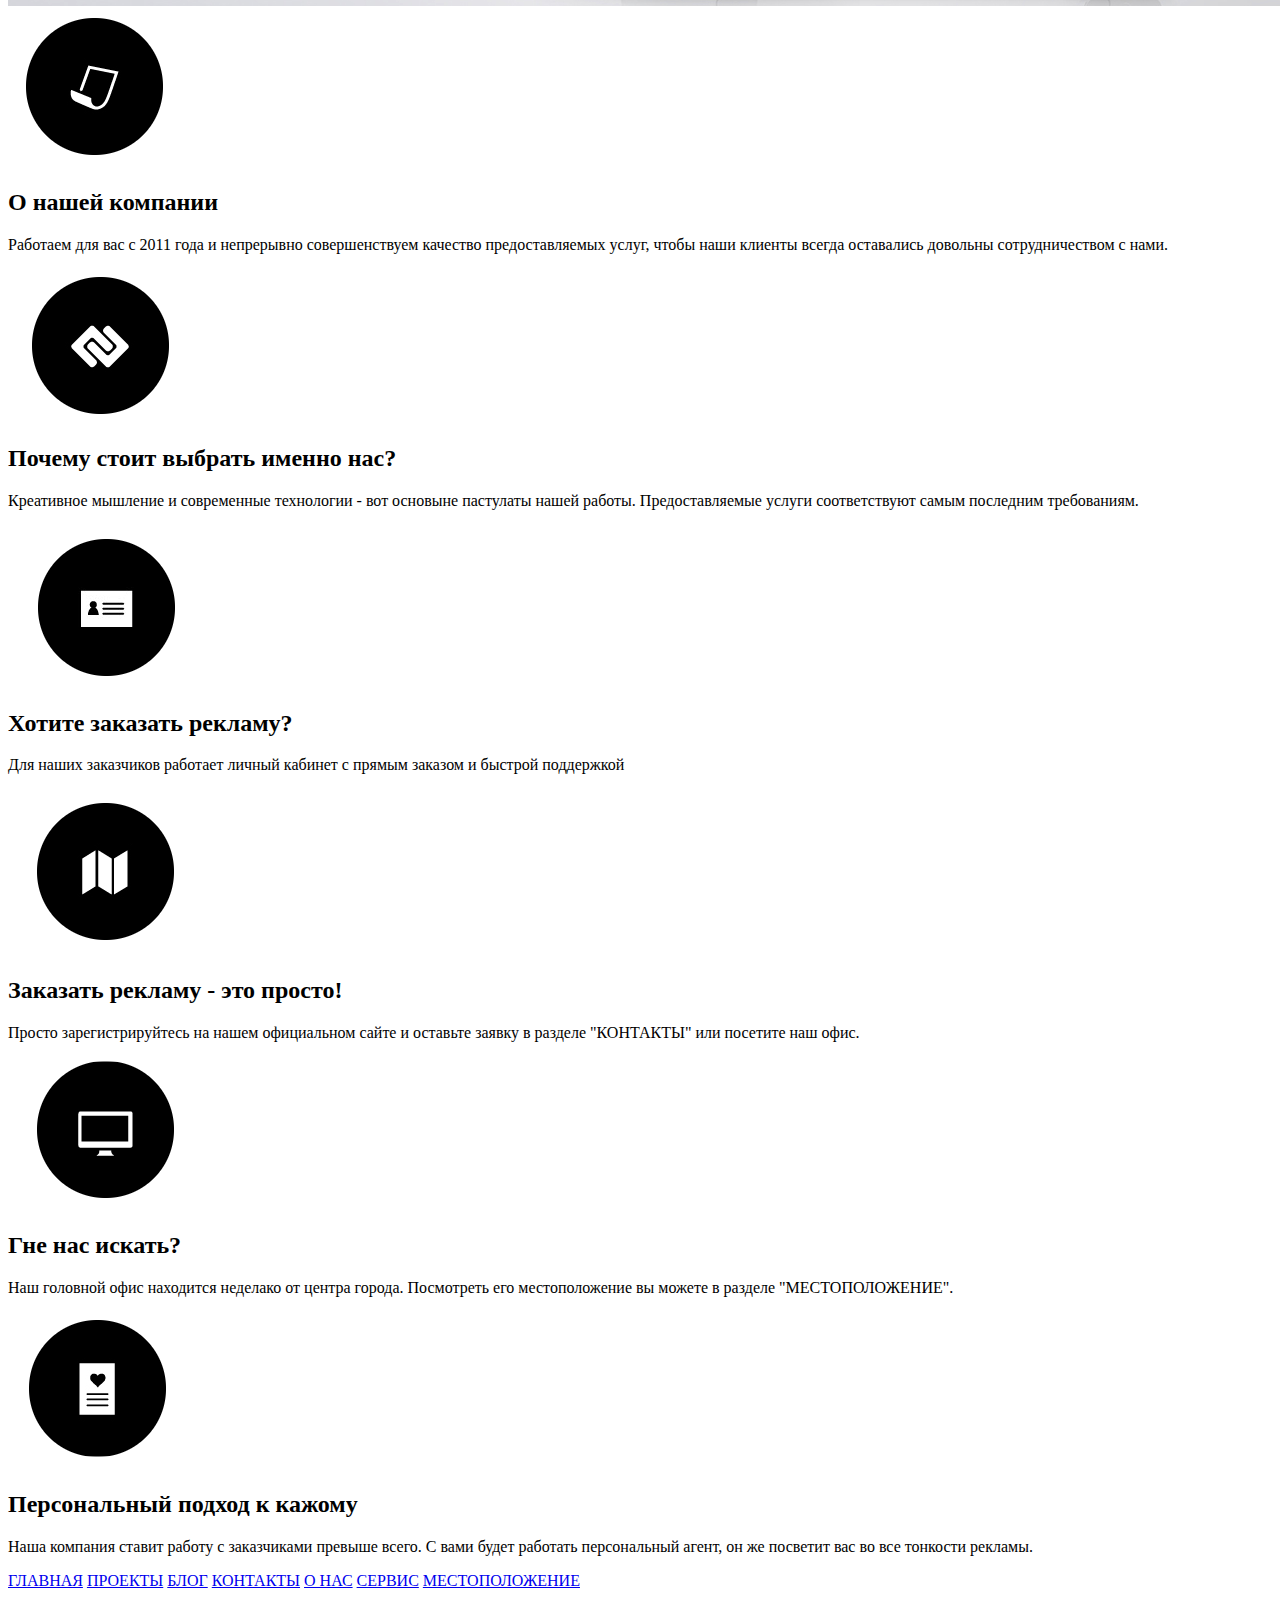
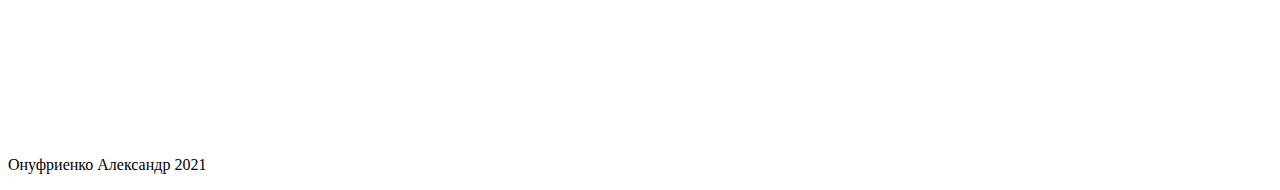
==== commit b85f7631: "Add files via upload" ====
--- a/index.html
+++ b/index.html
@@ -8,6 +8,7 @@
 	<link href="https://fonts.googleapis.com/css2?family=Raleway:wght@300&display=swap" rel="stylesheet">
 </head>
 <body>
+<div class="page">
 	<div class="preloader">
         <div class="preloader__row">
           <div class="preloader__item"></div>
@@ -40,13 +41,13 @@
 		</div>
 		<nav>
 			<div class="topnav" id="myTopnav">
-				<a href="index.html">HOME</a>
-				<a href="projects.html">PROJECTS</a>
-				<a href="blog.html">BLOG</a>
-				<a href="contact.html">CONTACT</a>
-				<a href="about.html">ABOUT</a>
-				<a href="services.html">SERVICES</a>
-				<a href="location.html">LOCATION</a>
+				<a href="index.html">ГЛАВНАЯ</a>
+				<a href="projects.html">ПРОЕКТЫ</a>
+				<a href="blog.html">БЛОГ</a>
+				<a href="contact.html">КОНТАКТЫ</a>
+				<a href="about.html">О НАС</a>
+				<a href="services.html">СЕРВИС</a>
+				<a href="location.html">МЕСТОПОЛОЖЕНИЕ</a>
 
 				<a id="menu" href="#" class="icon">&#9776;</a>
 			</div>
@@ -58,46 +59,46 @@
 			<div class="advantages">
 				<div class="advantages__item">
 					<img src="img/1.png" alt="">
-					<h2>About our company</h2>
-					<p>We have been working since 2000. We have branches all over the world.</p>
+					<h2>О нашей компании</h2>
+					<p>Работаем для вас с 2011 года и непрерывно совершенствуем качество предоставляемых услуг, чтобы наши клиенты всегда оставались довольны сотрудничеством с нами.</p>
 				</div>
 				<div class="advantages__item">
 					<img src="img/2.png" alt="">
-					<h2>Who are we?</h2>
-					<p>We are a professional computer animation and graphic design company.</p>
+					<h2>Почему стоит выбрать именно нас?</h2>
+					<p>Креативное мышление и современные технологии - вот основыне пастулаты нашей работы. Предоставляемые услуги соответствуют самым последним требованиям.</p>
 				</div>
 				<div class="advantages__item">
 					<img src="img/3.png" alt="">
-					<h2>How to join us?</h2>
-					<p>You can become our employee. You just need to register on our website</p>
+					<h2>Хотите заказать рекламу?</h2>
+					<p>Для наших заказчиков работает личный кабинет с прямым заказом и быстрой поддержкой</p>
 				</div>
 				<div class="advantages__item">
 					<img src="img/4.png" alt="">
-					<h2>Benefits of working</h2>
-					<p>You work - we provide. Stable career growth, full social package and vacation twice a year.</p>
+					<h2>Заказать рекламу - это просто!</h2>
+					<p>Просто зарегистрируйтесь на нашем официальном сайте и оставьте заявку в разделе "КОНТАКТЫ" или посетите наш офис.</p>
 				</div>
 				<div class="advantages__item">
 					<img src="img/5.png" alt="">
-					<h2>Ability to work remotely</h2>
-					<p>Our company also provides the opportunity to work remotely. But only when necessary.</p>
+					<h2>Гне нас искать?</h2>
+					<p>Наш головной офис находится неделако от центра города. Посмотреть его местоположение вы можете в разделе "МЕСТОПОЛОЖЕНИЕ".</p>
 				</div>
 				<div class="advantages__item">
 					<img src="img/6.png" alt="">
-					<h2>Personal approach to everyone</h2>
-					<p>Flexible work schedule, individual for everyone, friendly close-knit team and friendly attitude.</p>
+					<h2>Персональный подход к кажому</h2>
+					<p>Наша компания ставит работу с заказчиками превыше всего. С вами будет работать персональный агент, он же посветит вас во все тонкости рекламы.</p>
 				</div>
             </div>
 		</div>
 	</main>
 	<footer>
 		<nav>
-			<a href="index.html">HOME</a>
-			<a href="projects.html">PROJECTS</a>
-			<a href="blog.html">BLOG</a>
-			<a href="contact.html">CONTACT</a>
-			<a href="about.html">ABOUT</a>
-			<a href="services.html">SERVICES</a>
-			<a href="location.html">LOCATION</a>
+			<a href="index.html">ГЛАВНАЯ</a>
+			<a href="projects.html">ПРОЕКТЫ</a>
+			<a href="blog.html">БЛОГ</a>
+			<a href="contact.html">КОНТАКТЫ</a>
+			<a href="about.html">О НАС</a>
+			<a href="services.html">СЕРВИС</a>
+			<a href="location.html">МЕСТОПОЛОЖЕНИЕ</a>
 		</nav>
 		<div class="logo">
 			<a href="index.html"><img class="graficlogo" src="img/logo.png" alt=""></a>
@@ -109,7 +110,7 @@
 			<a href="#"><img src="img/inst.png" alt=""></a>
 			<a href="#"><img src="img/pint.png" alt=""></a>
 		</div>
-		<p>Onufrienko Alexandr 2021</p>
+		<p>Онуфриенко Александр 2021</p>
 	</footer>
 	<script>
         window.onload = function () {
@@ -135,5 +136,6 @@
       <!-- остальные скрипты -->
     <script src="https://code.jquery.com/jquery-3.5.1.slim.min.js"></script>
 	<script src="js/script.js"></script>
+</div>
 </body>
 </html>